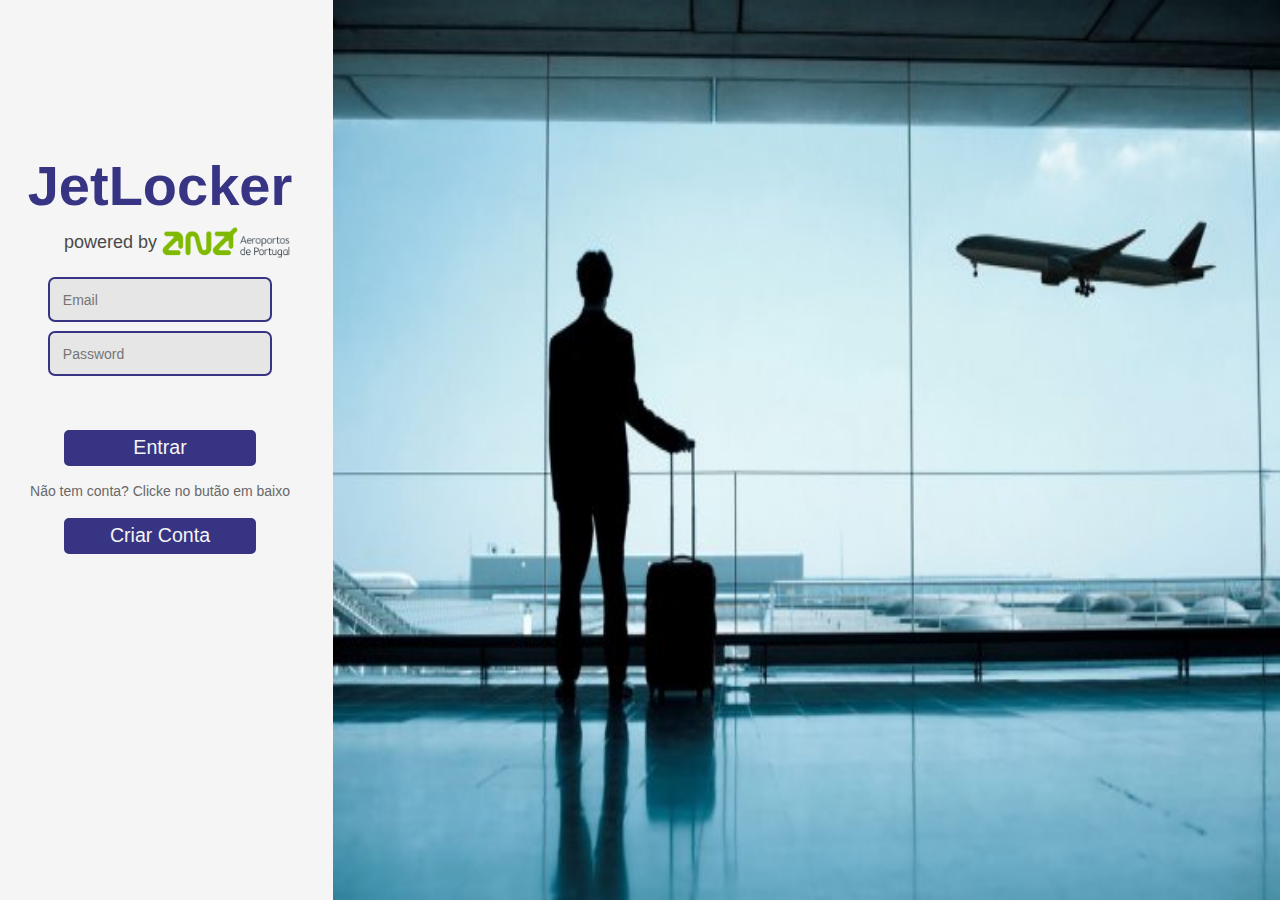
==== index.html @ 70fd1dd5 "First commit" ====
<!DOCTYPE html>
<html lang="en-US">
  <head>
    <meta http-equiv="content-type" content="text/html; charset=UTF-8" /> 
    <title>MAS-It1</title>
    <link rel="stylesheet" href="style.css">
    <link rel="stylesheet" href="https://maxcdn.bootstrapcdn.com/bootstrap/3.4.0/css/bootstrap.min.css">
    <script src="https://ajax.googleapis.com/ajax/libs/jquery/3.5.1/jquery.min.js"></script>
    <script src="https://maxcdn.bootstrapcdn.com/bootstrap/3.4.0/js/bootstrap.min.js"></script>
  </head>

  <body>
    <aside class="indexAside">
      <h1 style="font-size: 4em;"><b>JetLocker</b></h1>
      <h4 style="left:3vw;position:relative;"> powered by <img style="width: 10vw;" src="images/logo.png"></h4>

      <input type="text" class="indexInput" placeholder="Email">
      <input type="text" class="indexInput" placeholder="Password" style="margin-bottom: 5vh;">

      <a href="main/tutorial.html"><button class="indexBtn"> Entrar </button></a>

      <h5 class="indexH5">Não tem conta? Clicke no butão em baixo</h5>

      <a href="main/createAcc.html"><button class="indexBtn"> Criar Conta </button></a>

    </aside>

    <main class="indexMain">

    </main>

  </body>
</html>
---- style.css ----
body {
    background-color: whitesmoke!important;
}

.indexMain {
    width: 74vw;
    height: 100vh;
    float: right;
    background-image: url("images/bg.jpg");
    background-size: 75vw 100vh;
    background-repeat: no-repeat;
    background-color: whitesmoke;
}

.indexAside {
    padding-top: 15vh;
    color: #373483;
    width: 25vw;
    height: 100vh;
    float: left;
    background-color: whitesmoke;
    text-align: center;
}

.indexInput {
    width: 70%;
    height: 5vh;
    position: relative;
    background-color: #e6e6e6;
    border: 2px solid #373483;
    margin-top: 1vh;
    color: rgb(104, 104, 104);
    border-radius: 7px;
    padding-left: 1vw;
}

.indexBtn {
    border: 2px solid #373483;
    width: 60%;
    height: 4vh;
    position: relative;
    background-color: #373483;
    font-size: 1.4em;
    margin-top: 1vh;
    padding-right: 1vw;
    padding-left: 1vw;
    color: whitesmoke;
    border-radius: 5px;
    transition: 0.5s;
}

.indexBtn > a {
    text-decoration: none;
    color: whitesmoke;
}


.indexBtn:hover {
    background-color: whitesmoke;
    color: #373483;
}


.indexH5 {
    color: rgb(104, 104, 104);
    margin-top: 2vh;
    text-align: center;
}

.mapBody {
    height: 145vw;
    background-image: url("main/map.png");
    background-size: 100vw auto;
    background-repeat: no-repeat;
    transition: 0.5s;
}

.d-none {
    display: none;
}

.mainHolder {
    width: 20vw;
    height: 97vh;
    position: fixed;
    margin: 1vh;
}

.searchBar {
    background-color: whitesmoke;
    border-radius: 3px;
    position: relative;
    width: 19.75vw;
    height: 3vh;
    border: 1px #f1f1f1 solid;
}

.mainImg {
    border-radius: 8px;
    margin-top: 1vh;
    background-image: url("images/lisboa.jpg");
    background-size: 100% 100%;
    background-repeat: no-repeat;
    width: 100%;
    height: 25vh;
}

.mainTxt {
    font-size: small;
    border-radius: 8px;
    margin-top: 1vh;
    color: #373483;
    background-color: whitesmoke;
    width: 100%;
    height: 30vh;
    text-align: center;
    padding-top: 1vh;
}

.glyphicon {
    font-size: 1.75em;
    margin-right: 1vw;
    color: #373483;
    top: 1vh!important;
    position: relative;
}

h4 {
    color: #494949!important;
    text-align: left;
    margin-left: 2vw;
    margin-right: 1vw;
}

.selectButton {
    width: 60%;
    left: 20%;
    margin-top: 5vh;
    position: relative;
    border-radius: 20px;
    height: 7vh;
    border: 2px solid #373483;
    font-size: 1.5em;
    white-space: normal;
    background-color: #373483;
    color: whitesmoke;
    transition: 0.5s;
}

.selectButton:hover {
    background-color: whitesmoke;
    color: #373483;
}

.marker {
    width: 2.5vw;
    position: absolute;
}
.marker > h5 {
    position: relative;
    color: #373483;
    font-size: 1em;
    text-align: center;
    top: 6vh;
}
.marker > h3 {
    position: relative;
    color: #373483!important;
    text-align: center;
    top: 3vh;
    left: -2vw;
    
}
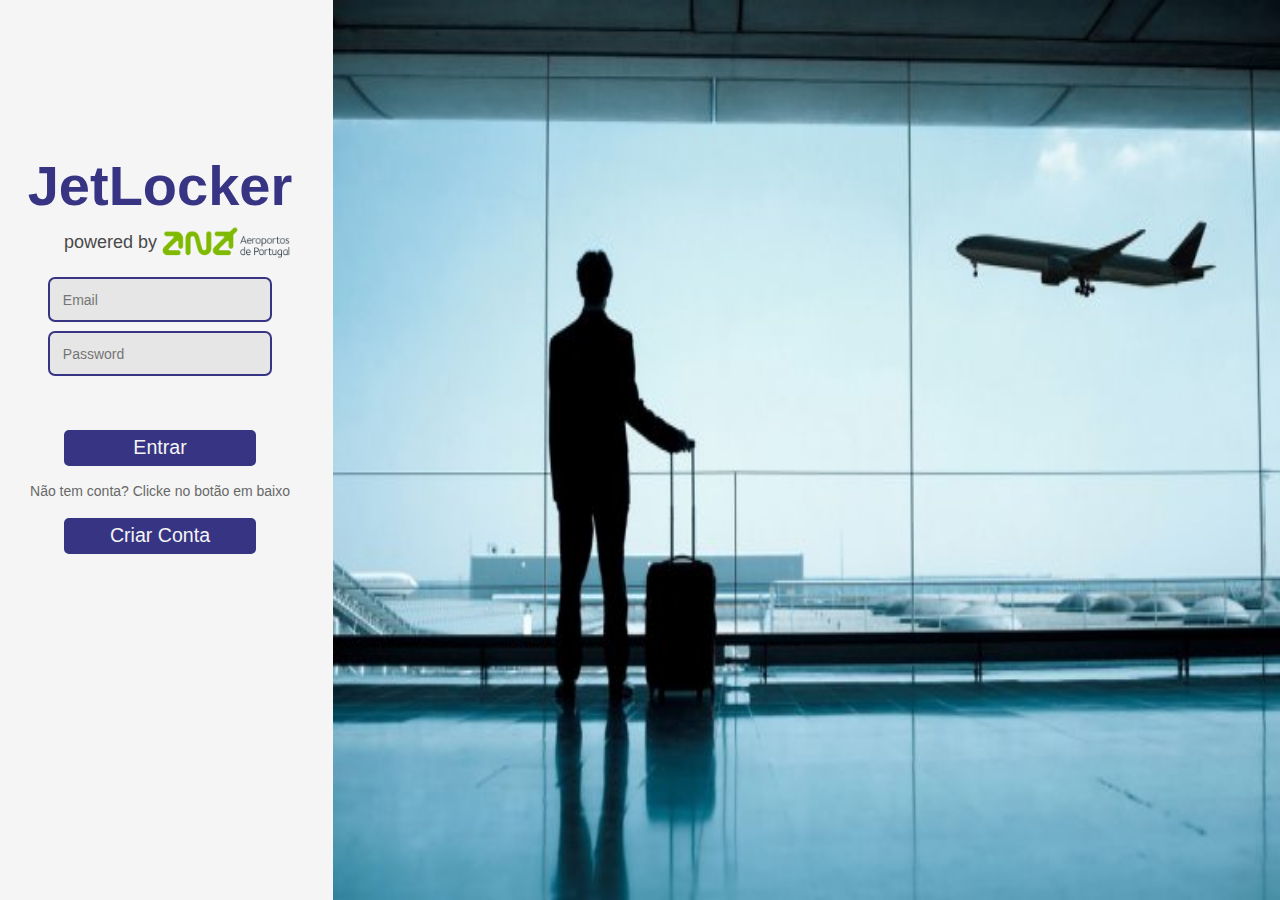
==== commit 03c42b10: "commit2" ====
--- a/index.html
+++ b/index.html
@@ -19,7 +19,7 @@
 
       <a href="main/tutorial.html"><button class="indexBtn"> Entrar </button></a>
 
-      <h5 class="indexH5">Não tem conta? Clicke no butão em baixo</h5>
+      <h5 class="indexH5">Não tem conta? Clicke no botão em baixo</h5>
 
       <a href="main/createAcc.html"><button class="indexBtn"> Criar Conta </button></a>
 
